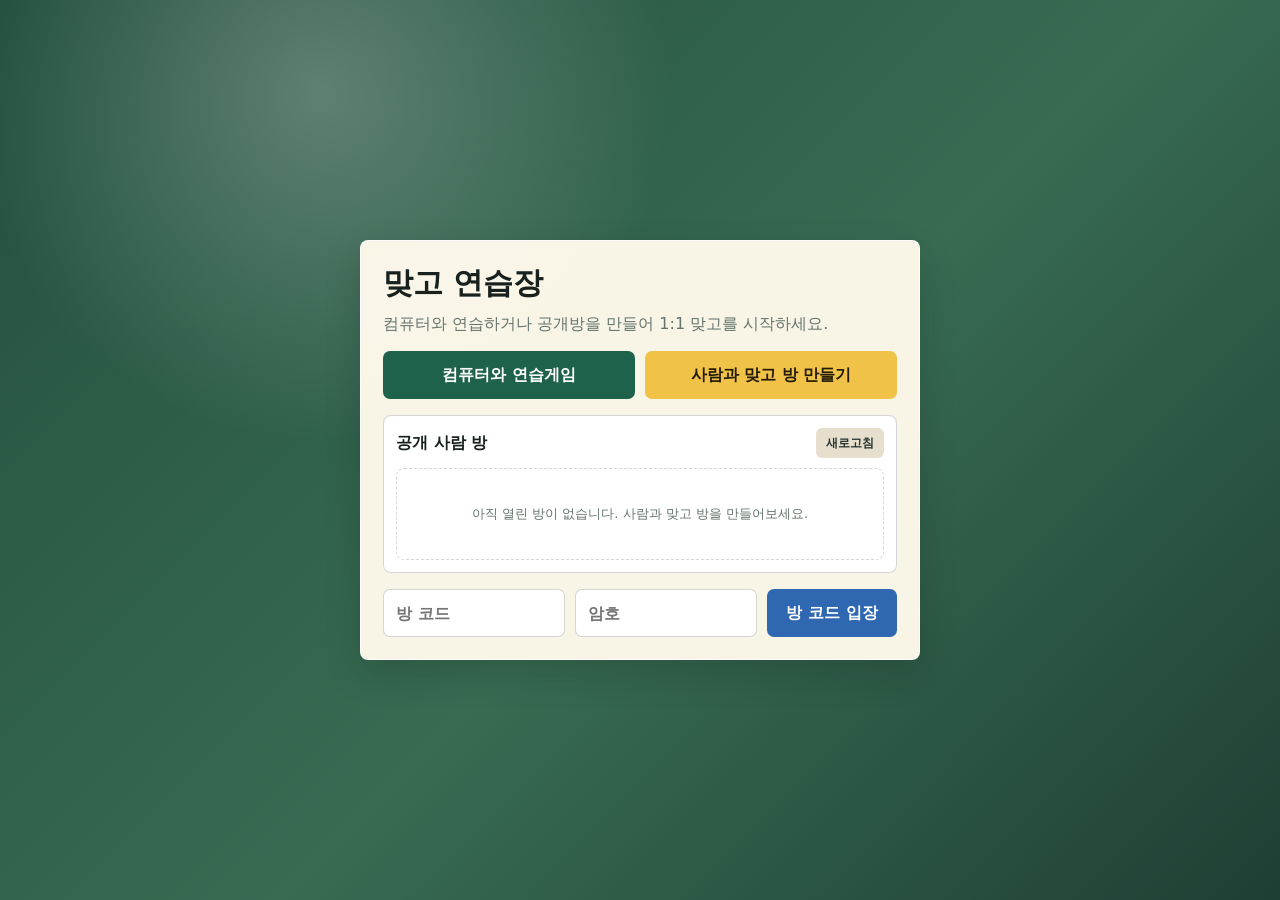
==== frontend/index.html @ f1654c12 "Highlight player turn" ====
<!doctype html>
<html lang="ko">
  <head>
    <meta charset="UTF-8" />
    <meta name="viewport" content="width=device-width, initial-scale=1.0" />
    <title>맞고 게임장</title>
    <link rel="stylesheet" href="./styles/app.css?v=turn-highlight-1" />
  </head>
  <body>
    <main id="app" class="game-shell" aria-live="polite"></main>
    <script type="module" src="./src/main.js?v=turn-highlight-1"></script>
  </body>
</html>
---- frontend/styles/app.css ----
:root {
  color-scheme: light;
  --felt: #2d7254;
  --felt-deep: #1d4f3b;
  --ink: #18211d;
  --muted: #65746c;
  --paper: #fffaf0;
  --line: rgba(22, 30, 26, 0.18);
  --accent: #c93535;
  --gold: #e6ad3d;
  --blue: #2f68b1;
  --shadow: 0 14px 35px rgba(9, 20, 15, 0.18);
  font-family:
    Inter, ui-sans-serif, system-ui, -apple-system, BlinkMacSystemFont, "Segoe UI",
    sans-serif;
}

* {
  box-sizing: border-box;
}

body {
  min-width: 320px;
  min-height: 100vh;
  margin: 0;
  color: var(--ink);
  background:
    radial-gradient(circle at 25% 10%, rgba(255, 255, 255, 0.24), transparent 22rem),
    linear-gradient(135deg, #234f3e 0%, #386b52 54%, #1e3f34 100%);
}

button {
  font: inherit;
}

.game-shell {
  width: min(1440px, 100%);
  min-height: 100vh;
  margin: 0 auto;
  padding: 18px;
}

.game-layout {
  display: grid;
  grid-template-columns: minmax(0, 1fr) 320px;
  gap: 16px;
  min-height: calc(100vh - 36px);
}

.lobby-screen {
  display: grid;
  min-height: calc(100vh - 36px);
  place-items: center;
}

.lobby-panel {
  display: grid;
  gap: 16px;
  width: min(560px, 100%);
  padding: 22px;
  background: rgba(255, 250, 237, 0.97);
  border: 1px solid rgba(255, 255, 255, 0.72);
  border-radius: 8px;
  box-shadow: var(--shadow);
}

.lobby-heading h1 {
  margin: 0 0 8px;
  font-size: 30px;
}

.lobby-heading p {
  margin: 0;
  color: var(--muted);
  line-height: 1.45;
}

.lobby-error {
  padding: 10px 12px;
  color: #8d2525;
  background: #ffe8e8;
  border: 1px solid #f1bbbb;
  border-radius: 7px;
  font-size: 14px;
  font-weight: 800;
}

.lobby-actions {
  display: grid;
  grid-template-columns: 1fr 1fr;
  gap: 10px;
}

.lobby-button {
  min-height: 48px;
  padding: 0 14px;
  border: 0;
  border-radius: 7px;
  cursor: pointer;
  font-weight: 950;
}

.lobby-button.practice {
  color: #fff;
  background: #1f624b;
}

.lobby-button.human {
  color: #241b08;
  background: #f0c247;
}

.lobby-button.join {
  color: #fff;
  background: #2f68b1;
}

.stake-panel {
  display: grid;
  gap: 8px;
  padding: 12px;
  background: #fff;
  border: 1px solid var(--line);
  border-radius: 8px;
}

.stake-panel label {
  font-size: 13px;
  font-weight: 900;
}

.stake-panel p {
  margin: 0;
  color: var(--muted);
  font-size: 12px;
  line-height: 1.4;
}

.stake-control {
  display: grid;
  grid-template-columns: minmax(0, 1fr) auto;
  align-items: center;
  gap: 8px;
}

.stake-control span {
  font-size: 13px;
  font-weight: 950;
}

.stake-input {
  min-width: 0;
  min-height: 42px;
  padding: 0 12px;
  color: var(--ink);
  background: #fffaf0;
  border: 1px solid var(--line);
  border-radius: 7px;
  font: inherit;
  font-weight: 850;
}

.join-box {
  display: grid;
  grid-template-columns: minmax(0, 1fr) 130px;
  gap: 10px;
}

.secret-room-box {
  grid-template-columns: 1fr 1fr 130px;
}

.password-field {
  display: grid;
  gap: 7px;
  text-align: left;
}

.password-field span {
  font-size: 13px;
  font-weight: 900;
}

.room-list-panel {
  display: grid;
  gap: 10px;
  padding: 12px;
  background: #fff;
  border: 1px solid var(--line);
  border-radius: 8px;
}

.room-list-head {
  display: flex;
  align-items: center;
  justify-content: space-between;
  gap: 10px;
}

.small-button {
  min-height: 30px;
  padding: 0 10px;
  color: #26352f;
  background: #e7dfce;
  border: 0;
  border-radius: 6px;
  cursor: pointer;
  font-size: 12px;
  font-weight: 850;
}

.room-grid {
  display: grid;
  grid-template-columns: repeat(2, minmax(0, 1fr));
  gap: 10px;
  min-height: 92px;
}

.room-card {
  display: grid;
  align-content: center;
  justify-items: start;
  gap: 5px;
  min-height: 92px;
  padding: 12px;
  color: #fff;
  text-align: left;
  background:
    linear-gradient(135deg, rgba(255, 255, 255, 0.14), transparent 42%),
    #1f624b;
  border: 0;
  border-radius: 8px;
  cursor: pointer;
  box-shadow: 0 8px 18px rgba(31, 98, 75, 0.18);
}

.room-card:hover {
  transform: translateY(-2px);
}

.room-card.private {
  background:
    linear-gradient(135deg, rgba(255, 255, 255, 0.16), transparent 42%),
    #3f4f75;
}

.room-card-title,
.room-card span:last-child {
  color: rgba(255, 255, 255, 0.78);
  font-size: 12px;
  font-weight: 800;
}

.room-card strong {
  font-size: 24px;
  letter-spacing: 0;
}

.room-card-stake {
  display: inline-grid;
  min-height: 24px;
  align-items: center;
  padding: 0 8px;
  color: #241b08;
  background: #f0c247;
  border-radius: 999px;
  font-size: 12px;
  font-weight: 950;
}

.room-empty {
  display: grid;
  grid-column: 1 / -1;
  min-height: 92px;
  place-items: center;
  padding: 14px;
  color: var(--muted);
  border: 1px dashed var(--line);
  border-radius: 8px;
  text-align: center;
  font-size: 13px;
}

.join-input {
  min-width: 0;
  min-height: 48px;
  padding: 0 12px;
  color: var(--ink);
  background: #fff;
  border: 1px solid var(--line);
  border-radius: 7px;
  font: inherit;
  font-weight: 850;
  text-transform: uppercase;
}

.join-input:disabled,
.lobby-button:disabled {
  cursor: not-allowed;
  opacity: 0.48;
}

.secret-disabled {
  opacity: 0.72;
}

.join-confirm-overlay {
  position: fixed;
  inset: 0;
  z-index: 9;
  display: grid;
  place-items: center;
  padding: 18px;
  background: rgba(3, 10, 8, 0.48);
}

.join-confirm-box {
  width: min(390px, 100%);
  padding: 20px;
  text-align: center;
  background: rgba(255, 250, 237, 0.98);
  border: 1px solid rgba(255, 255, 255, 0.74);
  border-radius: 8px;
  box-shadow: var(--shadow);
  animation: decision-rise 220ms ease-out;
}

.join-confirm-box h2 {
  margin: 0 0 8px;
}

.join-confirm-box p {
  margin: 0 0 16px;
  color: var(--muted);
  line-height: 1.45;
}

.confirm-stake {
  display: inline-grid;
  min-height: 30px;
  align-items: center;
  margin: 0 0 16px;
  padding: 0 12px;
  color: #241b08;
  background: #f0c247;
  border-radius: 999px;
  font-size: 13px;
  font-weight: 950;
}

.room-create-dialog {
  display: grid;
  gap: 14px;
}

.dialog-stake {
  text-align: left;
}

.privacy-options {
  display: grid;
  grid-template-columns: 1fr 1fr;
  gap: 8px;
}

.privacy-options label {
  display: grid;
  min-height: 44px;
  place-items: center;
  color: #26352f;
  background: #f2ead8;
  border: 1px solid var(--line);
  border-radius: 7px;
  cursor: pointer;
  font-weight: 900;
}

.privacy-options label.selected {
  color: #241b08;
  background: #f0c247;
  border-color: rgba(177, 127, 22, 0.48);
}

.privacy-options input {
  position: absolute;
  opacity: 0;
  pointer-events: none;
}

.balance-row,
.result-balances {
  display: flex;
  flex-wrap: wrap;
  gap: 6px;
}

.balance-row span,
.result-balances span {
  display: inline-grid;
  min-height: 26px;
  align-items: center;
  padding: 0 8px;
  color: #173226;
  background: #e8f3ec;
  border: 1px solid rgba(45, 114, 84, 0.2);
  border-radius: 999px;
  font-size: 12px;
  font-weight: 900;
}

.settlement-summary {
  display: inline-grid;
  min-height: 32px;
  align-items: center;
  margin: 0 auto 10px;
  padding: 0 12px;
  color: #241b08;
  background: #f0c247;
  border-radius: 999px;
  font-size: 13px;
  font-weight: 950;
}

.wallet-panel {
  display: grid;
  gap: 10px;
  padding: 14px;
  color: #241b08;
  background: #fff3c4;
  border: 1px solid rgba(177, 127, 22, 0.32);
  border-radius: 8px;
  box-shadow: 0 8px 20px rgba(31, 98, 75, 0.12);
}

.wallet-head {
  display: flex;
  align-items: center;
  justify-content: space-between;
  gap: 10px;
}

.wallet-head span,
.wallet-stake,
.wallet-grid span {
  font-size: 12px;
  font-weight: 850;
  color: rgba(36, 27, 8, 0.72);
}

.wallet-head strong {
  font-size: 24px;
  line-height: 1;
}

.wallet-stake {
  margin-top: -6px;
}

.wallet-grid {
  display: grid;
  grid-template-columns: 1fr 1fr;
  gap: 8px;
}

.wallet-grid div {
  display: grid;
  gap: 4px;
  min-width: 0;
  padding: 10px;
  background: rgba(255, 255, 255, 0.58);
  border: 1px solid rgba(177, 127, 22, 0.18);
  border-radius: 7px;
}

.wallet-grid strong {
  font-size: 16px;
  line-height: 1.2;
  word-break: break-word;
}

.join-confirm-actions {
  display: grid;
  grid-template-columns: 1fr 1fr;
  gap: 10px;
}

.room-badge {
  min-height: 24px;
  padding: 3px 8px;
  color: #fff;
  background: rgba(0, 0, 0, 0.24);
  border: 1px solid rgba(255, 255, 255, 0.22);
  border-radius: 999px;
  font-size: 12px;
  font-weight: 850;
}

.room-panel {
  display: grid;
  gap: 5px;
  padding: 10px 12px;
  background: #fff;
  border: 1px solid var(--line);
  border-radius: 8px;
  color: #33433b;
  font-size: 13px;
}

.disconnect-notice {
  padding: 8px 9px;
  color: #7a281d;
  background: #fff0e8;
  border: 1px solid #f0b199;
  border-radius: 7px;
  font-weight: 800;
  line-height: 1.35;
}

.copy-code {
  min-height: 28px;
  margin-left: 6px;
  padding: 0 9px;
  color: #fff;
  background: #26352f;
  border: 0;
  border-radius: 6px;
  cursor: pointer;
  font-weight: 900;
}

.refresh-button {
  min-height: 36px;
  color: #26352f;
  background: #e7dfce;
  border: 0;
  border-radius: 7px;
  cursor: pointer;
  font-weight: 850;
}

.waiting-overlay {
  position: fixed;
  inset: 0;
  z-index: 7;
  display: grid;
  place-items: center;
  padding: 18px;
  background: rgba(3, 10, 8, 0.42);
}

.start-countdown-overlay {
  position: fixed;
  inset: 0;
  z-index: 12;
  display: grid;
  place-items: center;
  padding: 18px;
  background: rgba(3, 10, 8, 0.44);
}

.start-countdown-box {
  display: grid;
  justify-items: center;
  gap: 8px;
  width: min(360px, 100%);
  padding: 28px 22px;
  color: #241b08;
  background: rgba(255, 250, 237, 0.98);
  border: 1px solid rgba(255, 255, 255, 0.72);
  border-radius: 8px;
  box-shadow: var(--shadow);
  animation: decision-rise 220ms ease-out;
}

.start-countdown-box p,
.start-countdown-box span {
  margin: 0;
  color: var(--muted);
  font-weight: 900;
}

.start-countdown-box strong {
  font-size: 76px;
  line-height: 1;
  animation: countdown-pop 820ms ease-in-out infinite;
}

.waiting-box {
  width: min(430px, 100%);
  padding: 20px;
  text-align: center;
  background: rgba(255, 250, 237, 0.98);
  border: 1px solid rgba(255, 255, 255, 0.74);
  border-radius: 8px;
  box-shadow: var(--shadow);
}

.rotate-overlay {
  display: none;
}

.waiting-box h2 {
  margin: 0 0 8px;
}

.waiting-box p {
  margin: 0 0 16px;
  color: var(--muted);
}

.invite-url {
  margin-bottom: 14px;
  padding: 10px;
  overflow-wrap: anywhere;
  color: #24352e;
  background: #fff;
  border: 1px solid var(--line);
  border-radius: 7px;
  font-size: 13px;
  font-weight: 800;
}

.waiting-actions {
  display: grid;
  grid-template-columns: 1fr 1fr 1fr;
  gap: 10px;
}

.table {
  display: grid;
  grid-template-rows: auto auto minmax(250px, 1fr) auto auto;
  gap: 14px;
  min-width: 0;
  padding: 16px;
  overflow: hidden;
  background:
    linear-gradient(90deg, rgba(255, 255, 255, 0.05) 1px, transparent 1px),
    linear-gradient(0deg, rgba(255, 255, 255, 0.04) 1px, transparent 1px),
    var(--felt);
  background-size: 32px 32px;
  border: 1px solid rgba(255, 255, 255, 0.18);
  border-radius: 8px;
  box-shadow: var(--shadow);
}

.row {
  position: relative;
  display: grid;
  gap: 10px;
  min-width: 0;
}

.row-head {
  display: flex;
  align-items: center;
  justify-content: space-between;
  gap: 10px;
  color: #f8fff9;
}

.row-title {
  display: flex;
  align-items: center;
  gap: 8px;
  min-width: 0;
  font-size: 14px;
  font-weight: 750;
}

.badge {
  display: inline-grid;
  min-width: 28px;
  height: 24px;
  place-items: center;
  padding: 0 8px;
  color: #fff;
  background: rgba(0, 0, 0, 0.22);
  border: 1px solid rgba(255, 255, 255, 0.22);
  border-radius: 999px;
  font-size: 12px;
  font-weight: 800;
}

.turn-badge {
  display: inline-grid;
  min-height: 24px;
  place-items: center;
  padding: 0 9px;
  color: #2d1e04;
  background: #ffd45c;
  border: 1px solid rgba(255, 255, 255, 0.62);
  border-radius: 999px;
  box-shadow: 0 4px 12px rgba(255, 197, 64, 0.24);
  font-size: 12px;
  font-weight: 950;
}

.player-hand-row.my-turn {
  margin: -6px;
  padding: 6px;
  background: rgba(255, 218, 92, 0.13);
  border: 1px solid rgba(255, 218, 92, 0.62);
  border-radius: 8px;
  box-shadow:
    inset 0 0 0 1px rgba(255, 255, 255, 0.12),
    0 0 22px rgba(255, 213, 92, 0.18);
}

.cards {
  display: flex;
  flex-wrap: wrap;
  align-content: flex-start;
  gap: 8px;
  min-height: 116px;
}

.opponent .cards {
  min-height: 72px;
}

.capture-lane {
  display: grid;
  gap: 8px;
  min-width: 0;
  padding: 10px;
  background: rgba(4, 20, 14, 0.18);
  border: 1px solid rgba(255, 255, 255, 0.16);
  border-radius: 8px;
}

.capture-lane.player {
  background: rgba(255, 246, 210, 0.16);
  border-color: rgba(255, 235, 160, 0.28);
}

.capture-score {
  color: rgba(255, 255, 255, 0.78);
  font-size: 12px;
  font-weight: 750;
  white-space: nowrap;
}

.capture-board {
  display: grid;
  grid-template-columns: minmax(86px, 0.8fr) minmax(108px, 1fr) minmax(108px, 1fr) minmax(150px, 1.45fr);
  gap: 8px;
  min-height: 82px;
}

.capture-group {
  min-width: 0;
  padding: 7px;
  background: rgba(255, 255, 255, 0.09);
  border: 1px solid rgba(255, 255, 255, 0.14);
  border-radius: 7px;
}

.capture-group.bright {
  background: rgba(236, 186, 56, 0.16);
}

.capture-group.junk {
  background: rgba(28, 39, 33, 0.2);
}

.capture-group-title {
  display: flex;
  align-items: center;
  justify-content: space-between;
  gap: 6px;
  margin-bottom: 5px;
  color: rgba(255, 255, 255, 0.82);
  font-size: 11px;
  font-weight: 850;
}

.capture-stack {
  display: flex;
  flex-wrap: wrap;
  align-content: flex-start;
  min-height: 54px;
}

.capture-placeholder {
  display: block;
  width: 100%;
  height: 48px;
  border: 1px dashed rgba(255, 255, 255, 0.16);
  border-radius: 6px;
}

.field-zone {
  display: grid;
  grid-template-columns: minmax(0, 1fr) 122px;
  gap: 14px;
  align-items: stretch;
  min-height: 100%;
}

.field {
  min-width: 0;
  padding: 12px;
  background: rgba(255, 255, 255, 0.12);
  border: 1px solid rgba(255, 255, 255, 0.18);
  border-radius: 8px;
}

.field .cards {
  min-height: 318px;
}

.deck-panel {
  display: grid;
  align-content: center;
  justify-items: center;
  gap: 10px;
  color: #fff;
  text-align: center;
}

.deck-card {
  width: 82px;
  height: 112px;
  border-radius: 8px;
  background:
    repeating-linear-gradient(45deg, #7a1d1d 0 8px, #f3d66c 8px 13px),
    #9f2424;
  border: 2px solid #f8edcc;
  box-shadow: 0 8px 18px rgba(0, 0, 0, 0.22);
}

.deck-count {
  color: rgba(255, 255, 255, 0.82);
  font-size: 13px;
}

.card {
  position: relative;
  display: block;
  width: 70px;
  height: 112px;
  padding: 0;
  overflow: hidden;
  color: var(--ink);
  background: #fff9e8;
  border: 2px solid rgba(34, 30, 20, 0.22);
  border-radius: 7px;
  box-shadow:
    inset 0 0 0 3px rgba(255, 255, 255, 0.82),
    0 5px 14px rgba(12, 20, 16, 0.18);
  cursor: default;
  user-select: none;
}

.captured-card {
  width: 43px;
  height: 70px;
  margin-right: -15px;
  margin-bottom: 4px;
  border-radius: 6px;
  box-shadow:
    inset 0 0 0 2px rgba(255, 255, 255, 0.78),
    0 4px 10px rgba(12, 20, 16, 0.18);
}

.captured-card:nth-child(6n) {
  margin-right: -15px;
}

.captured-card .card-art {
  inset: 0;
  width: 100%;
  height: 100%;
}

.captured-card .month-mark {
  top: 4px;
  left: 4px;
  width: 16px;
  height: 16px;
  font-size: 10px;
}

.captured-card .kind {
  right: 3px;
  bottom: 3px;
  min-width: 20px;
  height: 18px;
  padding: 0 4px;
  font-size: 9px;
}

.captured-card .double-pi {
  left: 4px;
  bottom: 4px;
  width: 17px;
  height: 17px;
  box-shadow:
    9px 0 0 #101010,
    9px 0 0 1px rgba(255, 255, 255, 0.75);
}

.captured-card .double-pi::before,
.captured-card .double-pi::after {
  width: 4px;
  height: 4px;
  top: 6px;
}

.captured-card .double-pi::before {
  left: 6px;
}

.captured-card .double-pi::after {
  left: 15px;
}

.captured-card .type-art.bright::before {
  right: 5px;
  top: 5px;
  width: 19px;
  height: 19px;
}

.captured-card .type-art.ribbon::before {
  left: -17px;
  top: 16px;
  width: 82px;
  height: 12px;
}

.captured-card .type-art.animal::before {
  right: 5px;
  bottom: 5px;
  width: 17px;
  height: 11px;
}

.captured-card .type-art.animal::after {
  right: 3px;
  bottom: 13px;
  width: 9px;
  height: 8px;
}

.captured-card .type-art.junk::before {
  left: 5px;
  bottom: 7px;
  width: 8px;
  height: 8px;
  box-shadow:
    0 11px 0 #b21f24,
    0 22px 0 #b21f24;
}

.captured-card .type-art.junk::after {
  right: 5px;
  top: 7px;
  width: 7px;
  height: 7px;
  box-shadow:
    0 11px 0 #b21f24,
    0 22px 0 #b21f24;
}

.newly-captured {
  animation: collect-pop 520ms cubic-bezier(0.18, 0.86, 0.32, 1.18);
}

@keyframes collect-pop {
  0% {
    opacity: 0;
    transform: translateY(-22px) scale(1.16) rotate(-4deg);
    filter: brightness(1.3);
  }
  62% {
    opacity: 1;
    transform: translateY(3px) scale(0.96) rotate(1deg);
  }
  100% {
    opacity: 1;
    transform: translateY(0) scale(1) rotate(0);
    filter: brightness(1);
  }
}

.card.playable {
  cursor: pointer;
  transform: translateY(0);
  transition:
    transform 130ms ease,
    box-shadow 130ms ease,
    border-color 130ms ease;
  animation: playable-pulse 1.1s ease-in-out infinite;
  border-color: #ffd45c;
  box-shadow:
    inset 0 0 0 3px rgba(255, 255, 255, 0.82),
    0 0 0 2px rgba(255, 212, 92, 0.42),
    0 8px 18px rgba(255, 212, 92, 0.22);
}

.card.playable:hover,
.card.selected {
  border-color: #fff;
  animation: none;
  box-shadow:
    inset 0 0 0 3px rgba(255, 255, 255, 0.82),
    0 0 0 3px rgba(255, 212, 92, 0.58),
    0 12px 24px rgba(255, 235, 160, 0.32);
  transform: translateY(-5px);
}

@keyframes playable-pulse {
  0%,
  100% {
    transform: translateY(0);
    filter: brightness(1);
  }
  50% {
    transform: translateY(-3px);
    filter: brightness(1.07);
  }
}

.card.back {
  padding: 0;
  background:
    radial-gradient(circle at 50% 32%, rgba(255, 235, 130, 0.6), transparent 20px),
    repeating-linear-gradient(45deg, #912020 0 7px, #e7c75a 7px 12px);
  border-color: #ffe8a0;
}

.flying-card {
  position: fixed;
  z-index: 20;
  pointer-events: none;
  margin: 0;
  box-shadow:
    0 0 0 2px rgba(255, 255, 255, 0.75),
    0 18px 40px rgba(0, 0, 0, 0.32);
}

.card-art {
  position: absolute;
  inset: 0;
  display: block;
  width: 100%;
  height: 100%;
  object-fit: contain;
  border-radius: 5px;
  user-select: none;
  pointer-events: none;
}

.month-mark {
  position: absolute;
  top: 7px;
  left: 7px;
  display: grid;
  width: 20px;
  height: 20px;
  place-items: center;
  color: #fffdf3;
  background: rgba(25, 22, 18, 0.78);
  border: 1px solid rgba(255, 255, 255, 0.72);
  border-radius: 50%;
  font-size: 12px;
  font-weight: 950;
}

.kind {
  position: absolute;
  right: 6px;
  bottom: 6px;
  display: grid;
  min-width: 25px;
  height: 24px;
  place-items: center;
  padding: 0 6px;
  color: #fff;
  background: var(--blue);
  border: 1px solid rgba(255, 255, 255, 0.75);
  border-radius: 999px;
  font-size: 11px;
  font-weight: 850;
  box-shadow: 0 3px 8px rgba(0, 0, 0, 0.2);
}

.kind.bright {
  background: var(--gold);
  color: #302412;
}

.kind.ribbon {
  background: var(--accent);
}

.kind.animal {
  background: #27706b;
}

.kind.junk {
  background: #666c5d;
}

.kind.bonus {
  background: #111;
}

.type-art {
  position: absolute;
  inset: 0;
  pointer-events: none;
}

.type-art.bright::before {
  content: "";
  position: absolute;
  right: 8px;
  top: 8px;
  width: 30px;
  height: 30px;
  background:
    radial-gradient(circle, #fff6bd 0 20%, #f2c13f 22% 44%, transparent 46%),
    conic-gradient(from 10deg, transparent 0 8deg, rgba(242, 193, 63, 0.95) 8deg 17deg, transparent 17deg 32deg);
  border: 1px solid rgba(86, 55, 8, 0.45);
  border-radius: 50%;
  box-shadow: 0 0 11px rgba(255, 214, 76, 0.9);
}

.type-art.bright::after {
  content: "";
  position: absolute;
  inset: 5px;
  border: 2px solid rgba(229, 174, 49, 0.7);
  border-radius: 5px;
}

.type-art.ribbon::before {
  content: "";
  position: absolute;
  left: -16px;
  top: 25px;
  width: 112px;
  height: 17px;
  background:
    linear-gradient(90deg, rgba(255, 255, 255, 0.75), transparent 15% 85%, rgba(255, 255, 255, 0.55)),
    var(--ribbon-color);
  border-top: 2px solid rgba(255, 236, 210, 0.72);
  border-bottom: 2px solid rgba(92, 14, 14, 0.36);
  box-shadow: 0 4px 8px rgba(50, 12, 12, 0.24);
  transform: rotate(-24deg);
}

.type-art.animal::before {
  content: "";
  position: absolute;
  right: 9px;
  bottom: 9px;
  width: 24px;
  height: 16px;
  background: rgba(35, 29, 22, 0.82);
  border-radius: 60% 45% 55% 45%;
  box-shadow:
    -11px 6px 0 -7px rgba(35, 29, 22, 0.82),
    -2px 8px 0 -7px rgba(35, 29, 22, 0.82),
    8px 7px 0 -7px rgba(35, 29, 22, 0.82);
}

.type-art.animal::after {
  content: "";
  position: absolute;
  right: 6px;
  bottom: 20px;
  width: 12px;
  height: 11px;
  background: rgba(35, 29, 22, 0.82);
  border-radius: 50% 50% 45% 45%;
  transform: rotate(22deg);
}

.type-art.junk::before,
.type-art.junk::after {
  content: "";
  position: absolute;
  background: #b21f24;
  border: 1px solid rgba(255, 240, 220, 0.72);
  border-radius: 50%;
  box-shadow:
    0 15px 0 #b21f24,
    0 30px 0 #b21f24;
}

.type-art.junk::before {
  left: 8px;
  bottom: 10px;
  width: 11px;
  height: 11px;
}

.type-art.junk::after {
  right: 8px;
  top: 10px;
  width: 9px;
  height: 9px;
  opacity: 0.85;
}

.double-pi {
  position: absolute;
  left: 7px;
  bottom: 7px;
  display: grid;
  width: 23px;
  height: 23px;
  place-items: center;
  background: #101010;
  border: 1px solid rgba(255, 255, 255, 0.75);
  border-radius: 50%;
  box-shadow:
    12px 0 0 #101010,
    12px 0 0 1px rgba(255, 255, 255, 0.75);
}

.double-pi::before,
.double-pi::after {
  content: "";
  position: absolute;
  width: 5px;
  height: 5px;
  background: #fff1c7;
  border-radius: 50%;
  top: 8px;
}

.double-pi::before {
  left: 8px;
}

.double-pi::after {
  left: 20px;
}

.choice-overlay {
  position: fixed;
  inset: 0;
  z-index: 5;
  display: grid;
  place-items: center;
  padding: 18px;
  background: rgba(3, 10, 8, 0.52);
}

.decision-overlay {
  position: fixed;
  inset: 0;
  z-index: 6;
  display: grid;
  place-items: center;
  padding: 18px;
  background: rgba(3, 10, 8, 0.34);
  pointer-events: none;
}

.result-overlay {
  position: fixed;
  inset: 0;
  z-index: 8;
  display: grid;
  place-items: center;
  padding: 18px;
  background:
    radial-gradient(circle at 50% 42%, rgba(255, 255, 255, 0.2), transparent 18rem),
    rgba(2, 8, 6, 0.62);
}

.result-box {
  position: relative;
  width: min(460px, 100%);
  padding: 24px 20px 20px;
  overflow: hidden;
  color: #241f16;
  text-align: center;
  background: rgba(255, 250, 237, 0.98);
  border: 1px solid rgba(255, 255, 255, 0.74);
  border-radius: 8px;
  box-shadow: 0 22px 55px rgba(0, 0, 0, 0.36);
  animation: result-enter 420ms cubic-bezier(0.18, 0.86, 0.32, 1.16);
}

.result-box.win {
  box-shadow:
    0 22px 55px rgba(0, 0, 0, 0.36),
    inset 0 0 0 2px rgba(232, 178, 44, 0.62);
}

.result-box.lose {
  box-shadow:
    0 22px 55px rgba(0, 0, 0, 0.36),
    inset 0 0 0 2px rgba(196, 61, 61, 0.42);
}

.result-burst {
  position: absolute;
  inset: -80px;
  opacity: 0.35;
  background: conic-gradient(
    from 0deg,
    transparent 0 10deg,
    rgba(240, 194, 71, 0.76) 10deg 16deg,
    transparent 16deg 30deg
  );
  animation: result-spin 6s linear infinite;
}

.result-box.lose .result-burst {
  background: conic-gradient(
    from 0deg,
    transparent 0 10deg,
    rgba(196, 61, 61, 0.55) 10deg 16deg,
    transparent 16deg 30deg
  );
}

.result-label,
.result-score,
.result-sub,
.result-actions {
  position: relative;
}

.result-label {
  font-size: 44px;
  font-weight: 950;
  letter-spacing: 0;
}

.result-box.win .result-label {
  color: #a06d09;
}

.result-box.lose .result-label {
  color: #a92c2c;
}

.result-box.draw .result-label {
  color: #2f5b78;
}

.result-score {
  display: flex;
  align-items: center;
  justify-content: center;
  gap: 12px;
  margin-top: 8px;
  font-size: 18px;
  font-weight: 900;
}

.result-score strong {
  color: var(--muted);
}

.result-sub {
  margin: 12px 0 18px;
  color: var(--muted);
  font-size: 14px;
  line-height: 1.45;
}

.rematch-status {
  display: grid;
  gap: 8px;
  width: min(360px, 100%);
  margin: 0 auto 16px;
  padding: 10px;
  background: #f7f1e6;
  border: 1px solid #dcccb4;
  border-radius: 8px;
}

.rematch-count {
  color: #27352f;
  font-size: 14px;
  font-weight: 900;
}

.rematch-ready-row {
  display: grid;
  grid-template-columns: 1fr 1fr;
  gap: 8px;
}

.rematch-ready-row span {
  padding: 7px 8px;
  color: #705343;
  background: #fffaf1;
  border: 1px solid #e0cbb0;
  border-radius: 7px;
  font-size: 13px;
  font-weight: 850;
}

.rematch-ready-row span.ready {
  color: #fff;
  background: #2f674b;
  border-color: #2f674b;
}

.result-actions {
  display: grid;
  grid-template-columns: 1fr 1fr;
  gap: 10px;
}

.result-button {
  min-height: 46px;
  padding: 0 14px;
  border: 0;
  border-radius: 7px;
  cursor: pointer;
  font-weight: 950;
}

.result-button:disabled {
  cursor: default;
  opacity: 0.62;
}

.result-button.primary {
  color: #fff;
  background: #1f624b;
}

.result-button.secondary {
  color: #24352e;
  background: #e7dfce;
}

.result-button.danger {
  color: #fff;
  background: #b83a3a;
}

.quit-screen {
  display: grid;
  min-height: 100vh;
  place-items: center;
  padding: 18px;
}

.quit-box {
  width: min(420px, 100%);
  padding: 22px;
  text-align: center;
  background: rgba(255, 250, 237, 0.97);
  border: 1px solid rgba(255, 255, 255, 0.74);
  border-radius: 8px;
  box-shadow: var(--shadow);
}

.quit-box h1 {
  margin: 0 0 8px;
  font-size: 28px;
}

.quit-box p {
  margin: 0 0 18px;
  color: var(--muted);
  font-size: 14px;
}

@keyframes result-enter {
  0% {
    opacity: 0;
    transform: translateY(24px) scale(0.9);
  }
  70% {
    opacity: 1;
    transform: translateY(-3px) scale(1.02);
  }
  100% {
    opacity: 1;
    transform: translateY(0) scale(1);
  }
}

@keyframes result-spin {
  to {
    transform: rotate(360deg);
  }
}

.decision-box {
  width: min(420px, 100%);
  padding: 18px;
  color: #241f16;
  text-align: center;
  background: rgba(255, 250, 237, 0.97);
  border: 1px solid rgba(255, 255, 255, 0.72);
  border-radius: 8px;
  box-shadow: var(--shadow);
  pointer-events: auto;
  animation: decision-rise 240ms ease-out;
}

.decision-score {
  display: inline-grid;
  min-width: 72px;
  height: 44px;
  place-items: center;
  margin-bottom: 8px;
  color: #fff;
  background: #1f624b;
  border-radius: 999px;
  font-size: 20px;
  font-weight: 950;
}

.decision-title {
  margin: 0;
  font-size: 24px;
  letter-spacing: 0;
}

.decision-sub {
  margin: 8px 0 16px;
  color: var(--muted);
  font-size: 14px;
  line-height: 1.45;
}

.decision-actions {
  display: grid;
  grid-template-columns: 1fr 1fr;
  gap: 10px;
}

.decision-button {
  min-height: 54px;
  border: 0;
  border-radius: 7px;
  cursor: pointer;
  font-size: 18px;
  font-weight: 950;
}

.decision-button.go {
  color: #241b08;
  background: #f0c247;
}

.decision-button.stop {
  color: #fff;
  background: #c43d3d;
}

@keyframes decision-rise {
  from {
    opacity: 0;
    transform: translateY(14px) scale(0.96);
  }
  to {
    opacity: 1;
    transform: translateY(0) scale(1);
  }
}

@keyframes countdown-pop {
  0% {
    opacity: 0.56;
    transform: scale(0.88);
  }
  45%,
  100% {
    opacity: 1;
    transform: scale(1);
  }
}

.choice-box,
.side-panel {
  background: rgba(255, 252, 244, 0.96);
  border: 1px solid rgba(255, 255, 255, 0.6);
  border-radius: 8px;
  box-shadow: var(--shadow);
}

.choice-box {
  width: min(560px, 100%);
  padding: 18px;
}

.choice-title {
  margin: 0 0 6px;
  font-size: 19px;
}

.choice-sub {
  margin: 0 0 14px;
  color: var(--muted);
  font-size: 14px;
}

.choice-cards {
  display: flex;
  flex-wrap: wrap;
  gap: 10px;
}

.side-panel {
  display: grid;
  align-content: start;
  gap: 14px;
  min-width: 0;
  padding: 16px;
}

.brand {
  display: flex;
  align-items: center;
  justify-content: space-between;
  gap: 12px;
  padding-bottom: 12px;
  border-bottom: 1px solid var(--line);
}

.brand h1 {
  margin: 0;
  font-size: 22px;
  letter-spacing: 0;
}

.new-game {
  display: inline-grid;
  place-items: center;
  min-height: 38px;
  padding: 0 14px;
  color: #fff;
  background: #1f624b;
  border: 0;
  border-radius: 7px;
  cursor: pointer;
  font-weight: 800;
}

.new-game.danger {
  background: #b83a3a;
}

.turn-timer {
  display: grid;
  gap: 7px;
  padding: 10px 12px;
  color: #fff;
  background: #20372f;
  border-radius: 8px;
}

.turn-timer.urgent {
  background: #7b2d2d;
}

.turn-timer.my-turn {
  color: #2d1e04;
  background: #ffd45c;
  box-shadow: 0 8px 20px rgba(255, 212, 92, 0.22);
}

.turn-timer.my-turn .turn-timer-track {
  background: rgba(77, 53, 6, 0.22);
}

.turn-timer.my-turn .turn-timer-track span {
  background: #23674f;
}

.turn-timer.my-turn.urgent {
  color: #fff;
  background: #b33a32;
}

.turn-timer.my-turn.urgent .turn-timer-track span {
  background: #ffd45c;
}

.turn-timer-head {
  display: flex;
  align-items: center;
  justify-content: space-between;
  gap: 10px;
  font-size: 13px;
  font-weight: 900;
}

.turn-timer-track {
  height: 8px;
  overflow: hidden;
  background: rgba(255, 255, 255, 0.18);
  border-radius: 999px;
}

.turn-timer-track span {
  display: block;
  height: 100%;
  background: #f0c247;
  border-radius: inherit;
  transition: width 220ms linear;
}

.turn-timer.urgent .turn-timer-track span {
  background: #ff7575;
}

.status {
  display: grid;
  gap: 6px;
  padding: 12px;
  color: #fff;
  background: #26352f;
  border-radius: 8px;
}

.status strong {
  font-size: 15px;
}

.status span {
  color: rgba(255, 255, 255, 0.75);
  font-size: 13px;
  line-height: 1.45;
}

.score-grid {
  display: grid;
  grid-template-columns: 1fr 1fr;
  gap: 10px;
}

.score-card {
  display: grid;
  gap: 8px;
  padding: 12px;
  background: #fff;
  border: 1px solid var(--line);
  border-radius: 8px;
}

.score-card.active {
  border-color: #238b60;
  box-shadow: inset 0 0 0 1px #238b60;
}

.score-name {
  display: flex;
  justify-content: space-between;
  gap: 8px;
  font-size: 14px;
  font-weight: 850;
}

.score-main {
  font-size: 32px;
  font-weight: 950;
}

.score-detail {
  display: grid;
  gap: 3px;
  color: var(--muted);
  font-size: 12px;
}

.actions {
  display: grid;
  grid-template-columns: 1fr 1fr;
  gap: 8px;
}

.action {
  min-height: 42px;
  border: 0;
  border-radius: 7px;
  cursor: pointer;
  font-weight: 900;
}

.action.go {
  color: #221b0c;
  background: #f0c247;
}

.action.stop {
  color: #fff;
  background: #c43d3d;
}

.action:disabled {
  cursor: not-allowed;
  opacity: 0.42;
}

.log {
  display: grid;
  gap: 7px;
  max-height: 280px;
  overflow: auto;
  padding-right: 4px;
}

.log-entry {
  padding: 9px 10px;
  color: #33433b;
  background: #fff;
  border: 1px solid var(--line);
  border-radius: 7px;
  font-size: 13px;
  line-height: 1.35;
}

.empty {
  display: grid;
  min-height: 70px;
  place-items: center;
  color: rgba(255, 255, 255, 0.7);
  border: 1px dashed rgba(255, 255, 255, 0.24);
  border-radius: 8px;
  font-size: 13px;
}

@media (max-width: 980px) {
  .game-layout {
    grid-template-columns: 1fr;
  }

  .side-panel {
    order: -1;
  }

  .capture-board {
    grid-template-columns: repeat(2, minmax(0, 1fr));
  }
}

@media (max-width: 980px) and (orientation: landscape) {
  html,
  body {
    width: 100%;
    height: 100%;
    overflow: hidden;
  }

  .game-shell {
    width: 100%;
    height: 100dvh;
    min-height: 100dvh;
    padding: 6px;
    overflow: hidden;
  }

  .game-layout {
    grid-template-columns: minmax(0, 1fr) 188px;
    gap: 6px;
    height: calc(100dvh - 12px);
    min-height: 0;
  }

  .table,
  .side-panel {
    height: calc(100dvh - 12px);
    max-height: calc(100dvh - 12px);
    overflow: hidden;
  }

  .side-panel {
    order: 0;
    gap: 5px;
    padding: 7px;
  }

  .brand h1 {
    font-size: 15px;
  }

  .new-game,
  .refresh-button,
  .action {
    min-height: 30px;
    font-size: 12px;
  }

  .wallet-panel,
  .status,
  .score-card {
    padding: 7px;
  }

  .room-panel {
    display: none;
  }

  .wallet-panel {
    gap: 5px;
  }

  .wallet-head strong {
    font-size: 17px;
  }

  .wallet-grid {
    gap: 5px;
  }

  .wallet-grid div {
    padding: 6px;
  }

  .wallet-grid strong {
    font-size: 12px;
  }

  .status {
    gap: 3px;
    font-size: 11px;
  }

  .status strong {
    font-size: 12px;
    line-height: 1.25;
  }

  .status span,
  .refresh-button {
    display: none;
  }

  .log {
    display: none;
  }

  .score-grid {
    grid-template-columns: 1fr 1fr;
    gap: 5px;
  }

  .score-main {
    font-size: 21px;
  }

  .score-name {
    gap: 4px;
    font-size: 11px;
  }

  .score-detail {
    gap: 2px;
    font-size: 10px;
  }

  .actions {
    gap: 5px;
  }

  .turn-timer {
    padding: 7px;
  }

  .turn-timer-head {
    font-size: 12px;
  }

  .table {
    grid-template-rows:
      minmax(42px, 0.52fr)
      minmax(44px, 0.58fr)
      minmax(92px, 1.12fr)
      minmax(44px, 0.58fr)
      minmax(54px, 0.7fr);
    gap: 5px;
    padding: 6px;
  }

  .field-zone {
    grid-template-columns: minmax(0, 1fr) 54px;
    gap: 5px;
    min-height: 0;
  }

  .row,
  .capture-lane,
  .field {
    gap: 4px;
  }

  .capture-lane,
  .field {
    padding: 5px;
  }

  .row-head {
    min-height: 16px;
  }

  .row-title {
    gap: 4px;
  }

  .badge {
    min-width: 22px;
    height: 18px;
    padding: 0 5px;
    font-size: 10px;
  }

  .cards {
    gap: 4px;
    min-height: 0;
    overflow: hidden;
  }

  .opponent .cards {
    min-height: 0;
  }

  .field .cards {
    min-height: 0;
  }

  .card {
    width: clamp(31px, 5.5vw, 39px);
    height: clamp(49px, 8.8vw, 62px);
    border-width: 1px;
    border-radius: 5px;
  }

  .deck-card {
    width: 34px;
    height: 54px;
  }

  .captured-card {
    width: 22px;
    height: 35px;
    margin-right: -9px;
    margin-bottom: 2px;
  }

  .capture-board {
    grid-template-columns: repeat(4, minmax(0, 1fr));
    gap: 4px;
    min-height: 0;
  }

  .capture-group {
    padding: 4px;
  }

  .capture-group-title {
    margin-bottom: 2px;
    font-size: 9px;
  }

  .capture-stack {
    min-height: 30px;
    overflow: hidden;
  }

  .capture-placeholder {
    height: 28px;
  }

  .deck-panel {
    gap: 4px;
  }

  .row-head,
  .capture-score,
  .deck-count,
  .score-detail,
  .log-entry {
    font-size: 10px;
  }
}

@media (max-width: 760px) and (orientation: portrait) {
  .game-layout {
    filter: blur(2px);
  }

  .rotate-overlay {
    position: fixed;
    inset: 0;
    z-index: 20;
    display: grid;
    place-items: center;
    padding: 18px;
    background: rgba(3, 10, 8, 0.62);
  }

  .rotate-box {
    display: grid;
    gap: 8px;
    width: min(340px, 100%);
    padding: 22px;
    text-align: center;
    color: #241b08;
    background: rgba(255, 250, 237, 0.98);
    border-radius: 8px;
    box-shadow: var(--shadow);
  }

  .rotate-box strong {
    font-size: 22px;
  }

  .rotate-box span {
    color: var(--muted);
    line-height: 1.45;
  }
}

@media (max-width: 640px) {
  .game-shell {
    padding: 10px;
  }

  .table {
    padding: 10px;
  }

  .field-zone {
    grid-template-columns: 1fr;
  }

  .capture-score {
    white-space: normal;
  }

  .capture-board {
    grid-template-columns: 1fr 1fr;
  }

  .deck-panel {
    grid-template-columns: auto 1fr;
    justify-items: start;
  }

  .deck-card {
    width: 58px;
    height: 78px;
  }

  .card {
    width: 56px;
    height: 90px;
  }

  .captured-card {
    width: 37px;
    height: 61px;
    margin-right: -14px;
  }

  .score-grid {
    grid-template-columns: 1fr;
  }

  .result-actions {
    grid-template-columns: 1fr;
  }

  .waiting-actions {
    grid-template-columns: 1fr;
  }

  .lobby-actions,
  .join-box,
  .room-grid,
  .join-confirm-actions {
    grid-template-columns: 1fr;
  }
}

@media (max-width: 980px) and (orientation: landscape) {
  .game-shell {
    padding: 6px;
  }

  .game-layout {
    grid-template-columns: minmax(0, 1fr) 188px;
  }

  .field-zone {
    grid-template-columns: minmax(0, 1fr) 54px;
  }

  .deck-panel {
    grid-template-columns: 1fr;
    justify-items: center;
  }

  .deck-card {
    width: 34px;
    height: 54px;
  }

  .card {
    width: clamp(31px, 5.5vw, 39px);
    height: clamp(49px, 8.8vw, 62px);
  }

  .captured-card {
    width: 22px;
    height: 35px;
    margin-right: -9px;
  }

  .score-grid {
    grid-template-columns: 1fr 1fr;
  }

  .capture-board {
    grid-template-columns: repeat(4, minmax(0, 1fr));
  }
}

@media (max-width: 980px) and (orientation: landscape) {
  .game-layout {
    grid-template-columns: minmax(0, 1fr) 174px;
    gap: 5px;
  }

  .table {
    grid-template-rows:
      minmax(66px, 0.95fr)
      22px
      minmax(78px, 1.15fr)
      22px
      minmax(70px, 1fr);
    gap: 4px;
    padding: 5px;
  }

  .capture-lane {
    align-content: center;
    min-height: 0;
    padding: 3px 5px;
  }

  .capture-lane .row-head {
    min-height: 16px;
  }

  .capture-lane .row-title {
    font-size: 10px;
  }

  .capture-score {
    font-size: 9px;
    white-space: nowrap;
  }

  .capture-board {
    display: none;
  }

  .cards {
    flex-wrap: nowrap;
    align-items: center;
    gap: 3px;
    min-height: 0;
    overflow: hidden;
  }

  .row .cards {
    min-height: 52px;
  }

  .field .cards {
    min-height: 60px;
  }

  .card {
    flex: 0 0 auto;
    width: clamp(28px, 5vw, 36px);
    height: clamp(44px, 7.8vw, 56px);
  }

  .field {
    padding: 4px;
  }

  .field-zone {
    grid-template-columns: minmax(0, 1fr) 44px;
    gap: 4px;
  }

  .deck-card {
    width: 30px;
    height: 48px;
  }

  .deck-panel strong,
  .deck-count {
    font-size: 10px;
  }

  .side-panel {
    gap: 4px;
    padding: 6px;
  }

  .wallet-panel,
  .status,
  .score-card {
    padding: 6px;
  }

  .score-main {
    font-size: 19px;
  }

  .score-detail span:not(:first-child) {
    display: none;
  }
}

@media (max-width: 980px) and (orientation: landscape) {
  .row.opponent {
    display: none;
  }

  .table {
    grid-template-rows:
      minmax(54px, 0.78fr)
      minmax(82px, 1.15fr)
      minmax(54px, 0.78fr)
      minmax(70px, 1fr);
  }

  .capture-lane {
    align-content: stretch;
  }

  .capture-board {
    display: grid;
    grid-template-columns: 0.85fr 1fr 1fr 1.25fr;
    gap: 3px;
    min-height: 34px;
  }

  .capture-group {
    min-height: 0;
    padding: 3px;
  }

  .capture-group-title {
    margin-bottom: 1px;
    font-size: 8px;
  }

  .capture-stack {
    min-height: 24px;
    max-height: 30px;
    overflow: hidden;
  }

  .captured-card {
    width: 18px;
    height: 29px;
    margin-right: -8px;
    margin-bottom: 1px;
    border-radius: 4px;
  }

  .capture-placeholder {
    height: 24px;
  }

  .field .cards,
  .row:not(.opponent) .cards {
    overflow: visible;
  }

  .player-hand-row .cards {
    min-height: 68px;
    overflow: visible;
  }

  .player-hand-row .card {
    width: clamp(36px, 6.2vw, 44px);
    height: clamp(57px, 9.9vw, 70px);
  }
}
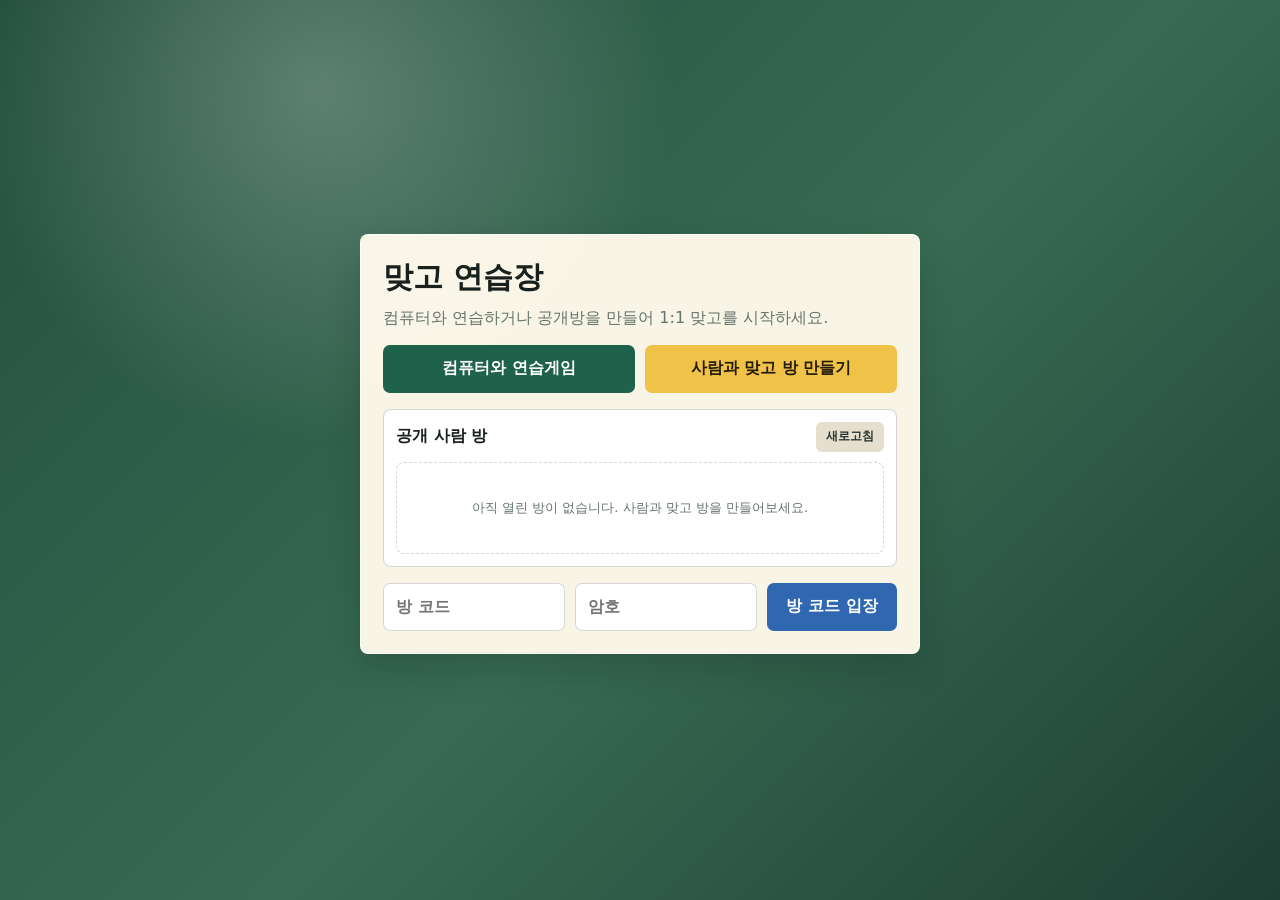
==== commit 3fa3c7ae: "Fit game board to viewport" ====
--- a/frontend/index.html
+++ b/frontend/index.html
@@ -4,10 +4,10 @@
     <meta charset="UTF-8" />
     <meta name="viewport" content="width=device-width, initial-scale=1.0" />
     <title>맞고 게임장</title>
-    <link rel="stylesheet" href="./styles/app.css?v=turn-highlight-1" />
+    <link rel="stylesheet" href="./styles/app.css?v=fit-screen-1" />
   </head>
   <body>
     <main id="app" class="game-shell" aria-live="polite"></main>
-    <script type="module" src="./src/main.js?v=turn-highlight-1"></script>
+    <script type="module" src="./src/main.js?v=fit-screen-1"></script>
   </body>
 </html>
--- a/frontend/styles/app.css
+++ b/frontend/styles/app.css
@@ -2392,3 +2392,141 @@
     height: clamp(57px, 9.9vw, 70px);
   }
 }
+
+@media (min-width: 981px) {
+  body {
+    min-height: 100dvh;
+    overflow: hidden;
+  }
+
+  .game-shell {
+    height: 100dvh;
+    min-height: 0;
+    padding: clamp(8px, 1.3vh, 18px);
+  }
+
+  .game-layout {
+    height: 100%;
+    min-height: 0;
+    gap: clamp(8px, 1.2vh, 16px);
+  }
+
+  .table,
+  .side-panel {
+    min-height: 0;
+    max-height: 100%;
+  }
+
+  .table {
+    overflow: hidden;
+  }
+
+  .side-panel {
+    overflow: auto;
+  }
+
+  .table {
+    grid-template-rows:
+      minmax(58px, 0.72fr)
+      minmax(68px, 0.9fr)
+      minmax(150px, 1.9fr)
+      minmax(68px, 0.9fr)
+      minmax(88px, 1.08fr);
+    gap: clamp(6px, 1vh, 14px);
+    padding: clamp(8px, 1.3vh, 16px);
+  }
+
+  .cards {
+    gap: clamp(4px, 0.7vh, 8px);
+    min-height: clamp(70px, 12vh, 116px);
+  }
+
+  .opponent .cards {
+    min-height: clamp(50px, 8vh, 72px);
+  }
+
+  .field-zone {
+    min-height: 0;
+  }
+
+  .field .cards {
+    min-height: clamp(108px, 23vh, 260px);
+  }
+
+  .card {
+    width: clamp(48px, 6.3vh, 70px);
+    height: clamp(77px, 10.1vh, 112px);
+  }
+
+  .deck-card {
+    width: clamp(54px, 7vh, 82px);
+    height: clamp(74px, 9.8vh, 112px);
+  }
+
+  .capture-board {
+    min-height: clamp(50px, 9.2vh, 82px);
+  }
+
+  .capture-stack {
+    min-height: clamp(34px, 6.2vh, 54px);
+  }
+
+  .capture-placeholder {
+    height: clamp(32px, 5.6vh, 48px);
+  }
+
+  .captured-card {
+    width: clamp(28px, 3.9vh, 43px);
+    height: clamp(45px, 6.3vh, 70px);
+  }
+
+  .side-panel {
+    gap: clamp(6px, 0.9vh, 14px);
+    padding: clamp(8px, 1.1vh, 16px);
+  }
+
+  .wallet-panel,
+  .status,
+  .score-card {
+    padding: clamp(8px, 1.1vh, 12px);
+  }
+
+  .score-main {
+    font-size: clamp(22px, 3.4vh, 32px);
+  }
+
+  .log {
+    max-height: min(22vh, 280px);
+  }
+}
+
+@media (max-width: 980px) and (orientation: landscape) {
+  .table {
+    grid-template-rows:
+      minmax(52px, 0.72fr)
+      minmax(76px, 1.12fr)
+      minmax(52px, 0.72fr)
+      minmax(82px, 1.22fr);
+  }
+
+  .field .cards,
+  .row:not(.opponent) .cards {
+    overflow: hidden;
+  }
+
+  .player-hand-row .cards {
+    min-height: clamp(58px, 18vh, 66px);
+    overflow: visible;
+  }
+
+  .player-hand-row .card {
+    width: clamp(33px, 9.5vh, 42px);
+    height: clamp(52px, 15.2vh, 66px);
+  }
+
+  .turn-badge {
+    min-height: 18px;
+    padding: 0 6px;
+    font-size: 10px;
+  }
+}
